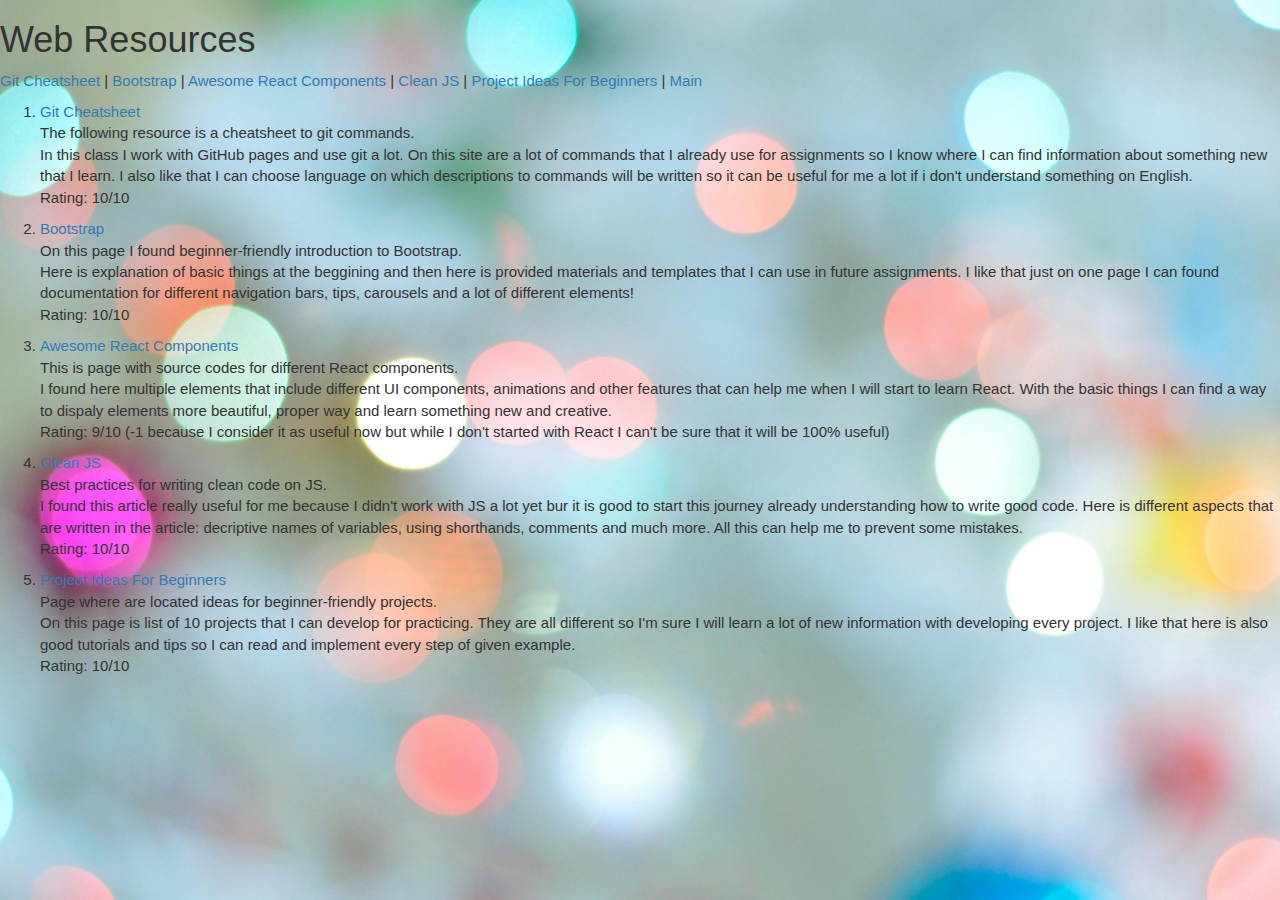
==== html/webresources.html @ cb57dd90 "Add files via upload" ====
<!DOCTYPE html lang="en">
<head>
<title>Web Resources</title>
<meta http-equiv="Content-Type" content="text/html;charset=utf-8" />
<link href="/css/style.css" rel="stylesheet" type="text/css" />
<link rel="stylesheet" type="text/css" href="https://maxcdn.bootstrapcdn.com/bootstrap/3.3.7/css/bootstrap.min.css">

  <meta name="description" content="">
  <meta name="keywords" content="">
  <meta name="author" content="">
  <meta name="viewport" content="width=device-width, initial-scale=1">
  <link rel="stylesheet" href="/css/style.css" />

</head>
<body>

<h1>Web Resources</h1>

<p class="foo">
<a href="https://docs.github.com/en/get-started/getting-started-with-git/git-cheatsheet">Git Cheatsheet</a> | 
<a href="https://bootstrapdocs.com/v3.0.3/docs/getting-started/">Bootstrap</a> | 
<a href="https://github.com/brillout/awesome-react-components?tab=readme-ov-file#loader">Awesome React Components</a> |
<a href="https://raygun.com/blog/javascript-best-practices/#classes">Clean JS</a> |
<a href="https://www.geeksforgeeks.org/javascript-project-ideas-for-beginners/?ref=ml_lbp">Project Ideas For Beginners</a> |
<a href="../index.html">Main</a>
</p>

<ol>

<li>
<p id="a" class="ourp">
<a href="https://docs.github.com/en/get-started/getting-started-with-git/git-cheatsheet">Git Cheatsheet</a><br />
The following resource is a cheatsheet to git commands.<br />
In this class I work with GitHub pages and use git a lot. On this site are a lot of commands that I already use for assignments so I know where I can find information about something new that I learn. I also like that I can choose language on which descriptions to commands will be written so it can be useful for me a lot if i don't understand something on English.<br />
Rating: 10/10
</p>
</li>

<li>
<p id="b" class="ourp">
<a href="https://bootstrapdocs.com/v3.0.3/docs/getting-started/">Bootstrap</a><br />
On this page I found beginner-friendly introduction to Bootstrap.<br />
Here is explanation of basic things at the beggining and then here is provided materials and templates that I can use in future assignments. I like that just on one page I can found documentation for different navigation bars, tips, carousels and a lot of different elements!<br />
Rating: 10/10

</p>

</li>

<li>
<p id="c" class="ourp">
<a href="https://github.com/brillout/awesome-react-components?tab=readme-ov-file#loader">Awesome React Components</a><br />
This is page with source codes for different React components.<br />
I found here multiple elements that include different UI components, animations and other features that can help me when I will start to learn React. With the basic things I can find a way to dispaly elements more beautiful, proper way and learn something new and creative.<br />
Rating: 9/10 (-1 because I consider it as useful now but while I don't started with React I can't be sure that it will be 100% useful)
</p>
</li>
<li>
  <p id="d" class="ourp">
  <a href="https://raygun.com/blog/javascript-best-practices/#classes">Clean JS</a><br />
  Best practices for writing clean code on JS.<br />
  I found this article really useful for me because I didn't work with JS a lot yet bur it is good to start this journey already understanding how to write good code. Here is different aspects that are written in the article: decriptive names of variables, using shorthands, comments and much more. All this can help me to prevent some mistakes.<br />
  Rating: 10/10
  </p>
  </li>
  <li>
    <p id="e" class="ourp">
    <a href="https://www.geeksforgeeks.org/javascript-project-ideas-for-beginners/?ref=ml_lbp">Project Ideas For Beginners</a><br />
    Page where are located ideas for beginner-friendly projects.<br />
    On this page is list of 10 projects that I can develop for practicing. They are all different so I'm sure I will learn a lot of new information with developing every project. I like that here is also good tutorials and tips so I can read and implement every step of given example.<br />
    Rating: 10/10
    </p>
    </li>

</ol>

</body>
</html>
---- css/style.css ----
body{
    font-family: sans-serif;
    font-size: 15px;
    background-image: url("../img/im2.jpg");
    background-repeat: no-repeat;
    background-size: cover;
    background-attachment: fixed;
}
.col{
    border: 1px solid white;
    background-color: rgb(215, 239, 250);
}
img{
    height: 250px;
}
h3{
    margin-top: 10px;
    margin-bottom: 10px;
    padding-left: 10px;
    border-radius: 0px 15px;
    height: 40px;
}
h3:hover{
background-color: aqua;

}
@media only screen and (max-width: 1199px){
 .col{
    background-color: aqua;
 }
}
@media only screen and (max-width: 990px){
    .col{
        background-color: rgb(154, 190, 213);
    }
}
---- css/style.css ----
body{
    font-family: sans-serif;
    font-size: 15px;
    background-image: url("../img/im2.jpg");
    background-repeat: no-repeat;
    background-size: cover;
    background-attachment: fixed;
}
.col{
    border: 1px solid white;
    background-color: rgb(215, 239, 250);
}
img{
    height: 250px;
}
h3{
    margin-top: 10px;
    margin-bottom: 10px;
    padding-left: 10px;
    border-radius: 0px 15px;
    height: 40px;
}
h3:hover{
background-color: aqua;

}
@media only screen and (max-width: 1199px){
 .col{
    background-color: aqua;
 }
}
@media only screen and (max-width: 990px){
    .col{
        background-color: rgb(154, 190, 213);
    }
}
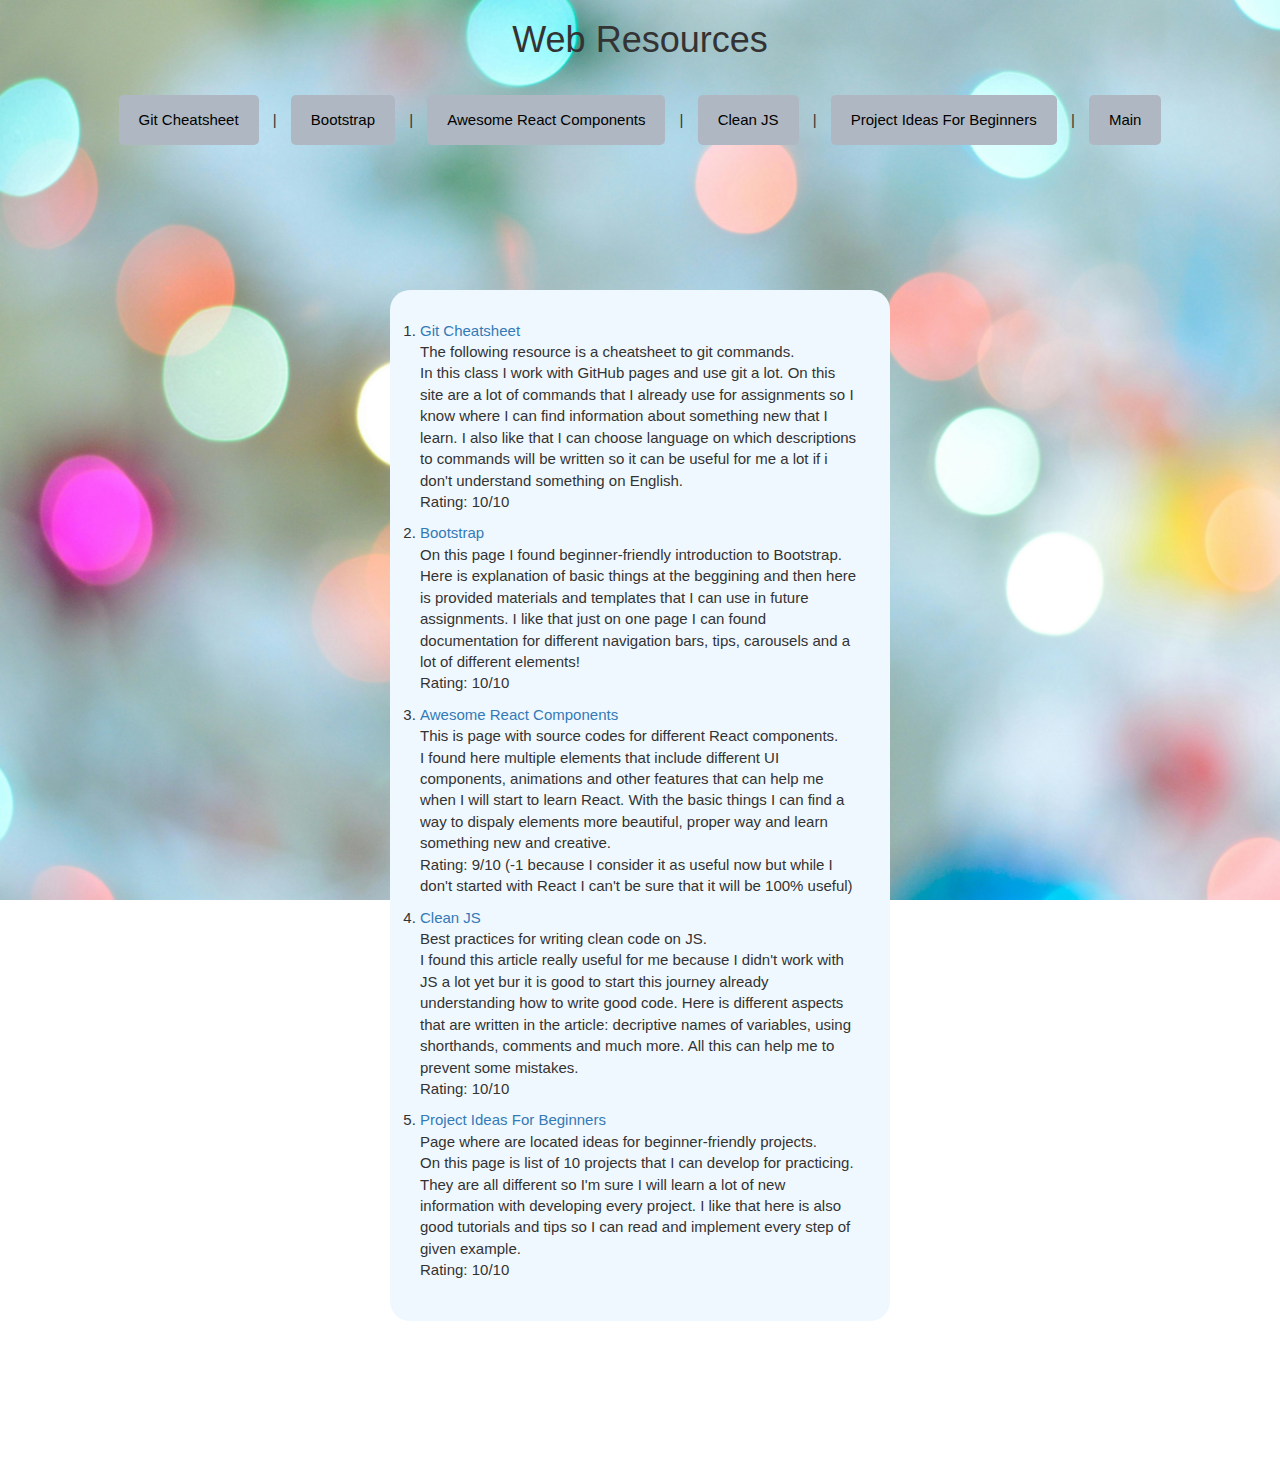
==== commit d1cca7c2: "Update webresources.html" ====
--- a/html/webresources.html
+++ b/html/webresources.html
@@ -3,7 +3,7 @@
 <head>
 <title>Web Resources</title>
 <meta http-equiv="Content-Type" content="text/html;charset=utf-8" />
-<link href="/css/style.css" rel="stylesheet" type="text/css" />
+<link href="../css/style.css" rel="stylesheet" type="text/css" />
 <link rel="stylesheet" type="text/css" href="https://maxcdn.bootstrapcdn.com/bootstrap/3.3.7/css/bootstrap.min.css">
 
   <meta name="description" content="">
--- a/css/style.css
+++ b/css/style.css
@@ -34,3 +34,51 @@
         background-color: rgb(154, 190, 213);
     }
 }
+.col-sm-1{
+   width: 100%;
+   text-align: center;
+   padding: 15px;
+    border: 1px solid white;
+    background-color: rgb(215, 239, 250);
+height: 50px;
+}
+.col-sm-1:hover{
+    background-color: #2a4983;
+    transition: 0.4s;
+}
+#aweb{
+    font-family: sans-serif;
+    color: black;
+}
+h1{
+    text-align: center;
+
+}
+.foo {
+    text-align: center;
+    margin-bottom: 20px;
+  
+    height: 80px;
+    padding:15px;
+}
+
+.foo a {
+    display: inline-block; 
+    background-color: #afb8c2;
+    height: 50px;
+    line-height: 50px;
+    padding: 0 20px; 
+    margin: 10px;
+    color: #000000;
+    text-decoration: none;
+    border-radius: 5px; 
+}
+ol{
+    margin: 140px;
+    justify-self: center;
+    background-color: aliceblue;
+    width: 500px;
+    padding: 30px;
+    border-radius: 20px;
+   
+}
--- a/css/style.css
+++ b/css/style.css
@@ -34,3 +34,51 @@
         background-color: rgb(154, 190, 213);
     }
 }
+.col-sm-1{
+   width: 100%;
+   text-align: center;
+   padding: 15px;
+    border: 1px solid white;
+    background-color: rgb(215, 239, 250);
+height: 50px;
+}
+.col-sm-1:hover{
+    background-color: #2a4983;
+    transition: 0.4s;
+}
+#aweb{
+    font-family: sans-serif;
+    color: black;
+}
+h1{
+    text-align: center;
+
+}
+.foo {
+    text-align: center;
+    margin-bottom: 20px;
+  
+    height: 80px;
+    padding:15px;
+}
+
+.foo a {
+    display: inline-block; 
+    background-color: #afb8c2;
+    height: 50px;
+    line-height: 50px;
+    padding: 0 20px; 
+    margin: 10px;
+    color: #000000;
+    text-decoration: none;
+    border-radius: 5px; 
+}
+ol{
+    margin: 140px;
+    justify-self: center;
+    background-color: aliceblue;
+    width: 500px;
+    padding: 30px;
+    border-radius: 20px;
+   
+}
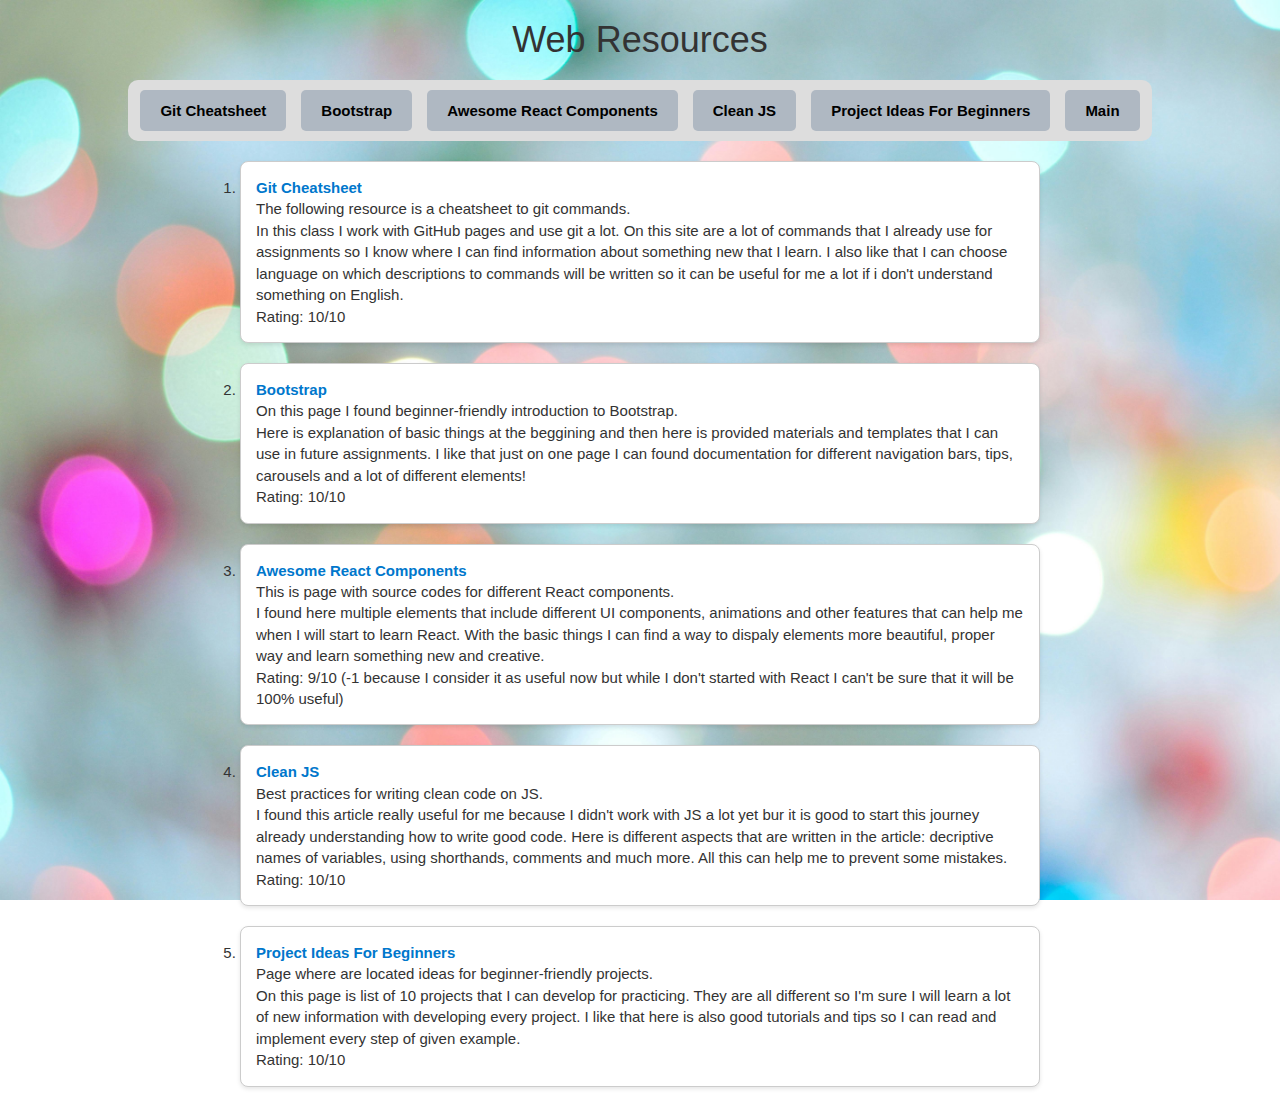
==== commit 25637ed7: "Update webresources.html" ====
--- a/html/webresources.html
+++ b/html/webresources.html
@@ -18,11 +18,11 @@
 <h1>Web Resources</h1>
 
 <p class="foo">
-<a href="https://docs.github.com/en/get-started/getting-started-with-git/git-cheatsheet">Git Cheatsheet</a> | 
-<a href="https://bootstrapdocs.com/v3.0.3/docs/getting-started/">Bootstrap</a> | 
-<a href="https://github.com/brillout/awesome-react-components?tab=readme-ov-file#loader">Awesome React Components</a> |
-<a href="https://raygun.com/blog/javascript-best-practices/#classes">Clean JS</a> |
-<a href="https://www.geeksforgeeks.org/javascript-project-ideas-for-beginners/?ref=ml_lbp">Project Ideas For Beginners</a> |
+<a href="https://docs.github.com/en/get-started/getting-started-with-git/git-cheatsheet">Git Cheatsheet</a> 
+<a href="https://bootstrapdocs.com/v3.0.3/docs/getting-started/">Bootstrap</a> 
+<a href="https://github.com/brillout/awesome-react-components?tab=readme-ov-file#loader">Awesome React Components</a>
+<a href="https://raygun.com/blog/javascript-best-practices/#classes">Clean JS</a> 
+<a href="https://www.geeksforgeeks.org/javascript-project-ideas-for-beginners/?ref=ml_lbp">Project Ideas For Beginners</a> 
 <a href="../index.html">Main</a>
 </p>
 
--- a/css/style.css
+++ b/css/style.css
@@ -55,30 +55,85 @@
 
 }
 .foo {
-    text-align: center;
-    margin-bottom: 20px;
-  
-    height: 80px;
-    padding:15px;
+    display: flex;
+    flex-wrap: wrap;
+    justify-content: center;
+    gap: 15px;
+    padding: 10px 0;
+    background-color: #ddd;
+    margin: 20px auto;
+    width: 80%;
+    border-radius: 10px;
 }
 
 .foo a {
-    display: inline-block; 
+    padding: 10px 20px;
     background-color: #afb8c2;
-    height: 50px;
-    line-height: 50px;
-    padding: 0 20px; 
-    margin: 10px;
-    color: #000000;
+    color: #000;
     text-decoration: none;
-    border-radius: 5px; 
+    border-radius: 5px;
+    font-weight: bold;
+    transition: background-color 0.3s, transform 0.3s;
 }
-ol{
-    margin: 140px;
-    justify-self: center;
-    background-color: aliceblue;
-    width: 500px;
-    padding: 30px;
-    border-radius: 20px;
-   
+
+.foo a:hover {
+    background-color: #7b8da4;
+    transform: scale(1.05);
 }
+
+ol {
+    margin: 20px auto;
+    padding: 0;
+    max-width: 800px;
+}
+
+li {
+    margin-bottom: 20px;
+    list-style-type: decimal;
+    font-size: 15px;
+}
+
+.ourp {
+    background-color: #fff;
+    border: 1px solid #ccc;
+    border-radius: 8px;
+    padding: 15px;
+    box-shadow: 0 2px 4px rgba(0, 0, 0, 0.1);
+}
+
+.ourp a {
+    font-weight: bold;
+    color: #0077cc;
+    text-decoration: none;
+    font-size: 15px;
+}
+
+.ourp a:hover {
+    text-decoration: underline;
+}
+
+.description {
+    margin-top: 10px;
+    display: block;
+    color: #555;
+    font-size: 0.9rem;
+}
+
+@media (max-width: 768px) {
+    .foo {
+        flex-direction: column;
+        gap: 10px;
+    }
+
+    h1 {
+        font-size: 2rem;
+    }
+
+    li {
+        font-size: 0.9rem;
+    }
+
+    .ourp a {
+        font-size: 1rem;
+    }
+}
--- a/css/style.css
+++ b/css/style.css
@@ -55,30 +55,85 @@
 
 }
 .foo {
-    text-align: center;
-    margin-bottom: 20px;
-  
-    height: 80px;
-    padding:15px;
+    display: flex;
+    flex-wrap: wrap;
+    justify-content: center;
+    gap: 15px;
+    padding: 10px 0;
+    background-color: #ddd;
+    margin: 20px auto;
+    width: 80%;
+    border-radius: 10px;
 }
 
 .foo a {
-    display: inline-block; 
+    padding: 10px 20px;
     background-color: #afb8c2;
-    height: 50px;
-    line-height: 50px;
-    padding: 0 20px; 
-    margin: 10px;
-    color: #000000;
+    color: #000;
     text-decoration: none;
-    border-radius: 5px; 
+    border-radius: 5px;
+    font-weight: bold;
+    transition: background-color 0.3s, transform 0.3s;
 }
-ol{
-    margin: 140px;
-    justify-self: center;
-    background-color: aliceblue;
-    width: 500px;
-    padding: 30px;
-    border-radius: 20px;
-   
+
+.foo a:hover {
+    background-color: #7b8da4;
+    transform: scale(1.05);
 }
+
+ol {
+    margin: 20px auto;
+    padding: 0;
+    max-width: 800px;
+}
+
+li {
+    margin-bottom: 20px;
+    list-style-type: decimal;
+    font-size: 15px;
+}
+
+.ourp {
+    background-color: #fff;
+    border: 1px solid #ccc;
+    border-radius: 8px;
+    padding: 15px;
+    box-shadow: 0 2px 4px rgba(0, 0, 0, 0.1);
+}
+
+.ourp a {
+    font-weight: bold;
+    color: #0077cc;
+    text-decoration: none;
+    font-size: 15px;
+}
+
+.ourp a:hover {
+    text-decoration: underline;
+}
+
+.description {
+    margin-top: 10px;
+    display: block;
+    color: #555;
+    font-size: 0.9rem;
+}
+
+@media (max-width: 768px) {
+    .foo {
+        flex-direction: column;
+        gap: 10px;
+    }
+
+    h1 {
+        font-size: 2rem;
+    }
+
+    li {
+        font-size: 0.9rem;
+    }
+
+    .ourp a {
+        font-size: 1rem;
+    }
+}
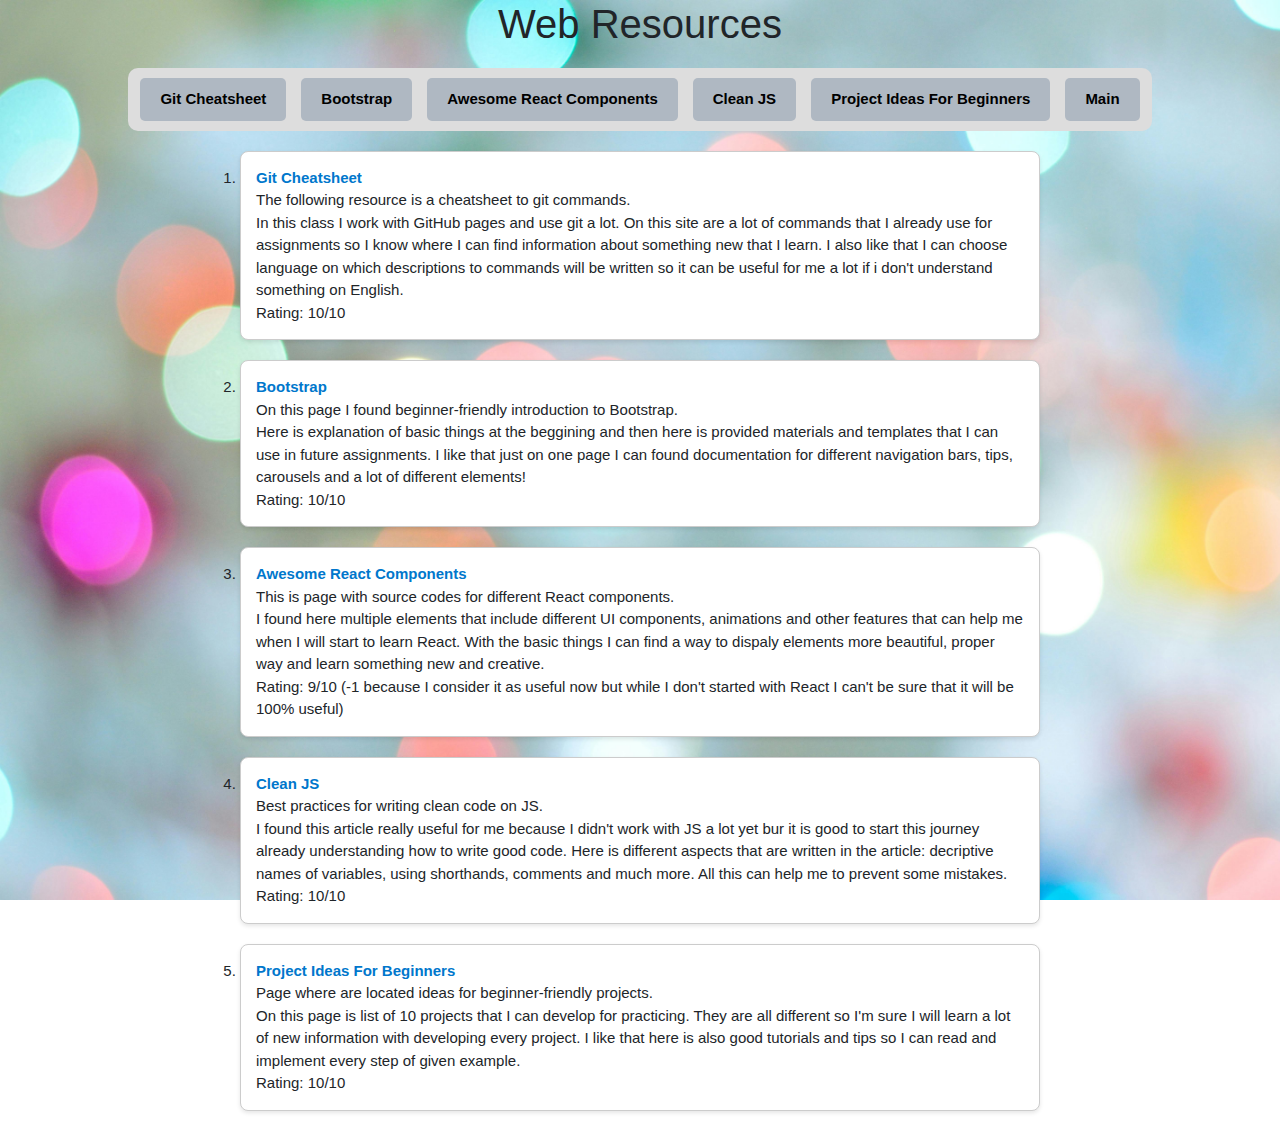
==== commit 9c91e445: "Update webresources.html" ====
--- a/html/webresources.html
+++ b/html/webresources.html
@@ -4,13 +4,16 @@
 <title>Web Resources</title>
 <meta http-equiv="Content-Type" content="text/html;charset=utf-8" />
 <link href="../css/style.css" rel="stylesheet" type="text/css" />
-<link rel="stylesheet" type="text/css" href="https://maxcdn.bootstrapcdn.com/bootstrap/3.3.7/css/bootstrap.min.css">
+<link rel="stylesheet" href="https://maxcdn.bootstrapcdn.com/bootstrap/4.0.0/css/bootstrap.min.css" integrity="sha384-Gn5384xqQ1aoWXA+058RXPxPg6fy4IWvTNh0E263XmFcJlSAwiGgFAW/dAiS6JXm" crossorigin="anonymous">
+    <script src="https://code.jquery.com/jquery-3.2.1.slim.min.js" integrity="sha384-KJ3o2DKtIkvYIK3UENzmM7KCkRr/rE9/Qpg6aAZGJwFDMVNA/GpGFF93hXpG5KkN" crossorigin="anonymous"></script>
+    <script src="https://cdnjs.cloudflare.com/ajax/libs/popper.js/1.12.9/umd/popper.min.js" integrity="sha384-ApNbgh9B+Y1QKtv3Rn7W3mgPxhU9K/ScQsAP7hUibX39j7fakFPskvXusvfa0b4Q" crossorigin="anonymous"></script>
+    <script src="https://maxcdn.bootstrapcdn.com/bootstrap/4.0.0/js/bootstrap.min.js" integrity="sha384-JZR6Spejh4U02d8jOt6vLEHfe/JQGiRRSQQxSfFWpi1MquVdAyjUar5+76PVCmYl" crossorigin="anonymous"></script>
 
   <meta name="description" content="">
   <meta name="keywords" content="">
   <meta name="author" content="">
   <meta name="viewport" content="width=device-width, initial-scale=1">
-  <link rel="stylesheet" href="/css/style.css" />
+  <link rel="stylesheet" href="../css/style.css" />
 
 </head>
 <body>
--- a/css/style.css
+++ b/css/style.css
@@ -1,139 +1,143 @@
-body{
-    font-family: sans-serif;
-    font-size: 15px;
-    background-image: url("../img/im2.jpg");
-    background-repeat: no-repeat;
-    background-size: cover;
-    background-attachment: fixed;
-}
-.col{
-    border: 1px solid white;
-    background-color: rgb(215, 239, 250);
-}
-img{
-    height: 250px;
-}
-h3{
-    margin-top: 10px;
-    margin-bottom: 10px;
-    padding-left: 10px;
-    border-radius: 0px 15px;
-    height: 40px;
-}
-h3:hover{
-background-color: aqua;
-
-}
-@media only screen and (max-width: 1199px){
- .col{
-    background-color: aqua;
- }
-}
-@media only screen and (max-width: 990px){
-    .col{
-        background-color: rgb(154, 190, 213);
-    }
-}
-.col-sm-1{
-   width: 100%;
-   text-align: center;
-   padding: 15px;
-    border: 1px solid white;
-    background-color: rgb(215, 239, 250);
-height: 50px;
-}
-.col-sm-1:hover{
-    background-color: #2a4983;
-    transition: 0.4s;
-}
-#aweb{
-    font-family: sans-serif;
-    color: black;
-}
-h1{
-    text-align: center;
-
-}
-.foo {
-    display: flex;
-    flex-wrap: wrap;
-    justify-content: center;
-    gap: 15px;
-    padding: 10px 0;
-    background-color: #ddd;
-    margin: 20px auto;
-    width: 80%;
-    border-radius: 10px;
-}
-
-.foo a {
-    padding: 10px 20px;
-    background-color: #afb8c2;
-    color: #000;
-    text-decoration: none;
-    border-radius: 5px;
-    font-weight: bold;
-    transition: background-color 0.3s, transform 0.3s;
-}
-
-.foo a:hover {
-    background-color: #7b8da4;
-    transform: scale(1.05);
-}
-
-ol {
-    margin: 20px auto;
-    padding: 0;
-    max-width: 800px;
-}
-
-li {
-    margin-bottom: 20px;
-    list-style-type: decimal;
-    font-size: 15px;
-}
-
-.ourp {
-    background-color: #fff;
-    border: 1px solid #ccc;
-    border-radius: 8px;
-    padding: 15px;
-    box-shadow: 0 2px 4px rgba(0, 0, 0, 0.1);
-}
-
-.ourp a {
-    font-weight: bold;
-    color: #0077cc;
-    text-decoration: none;
-    font-size: 15px;
-}
-
-.ourp a:hover {
-    text-decoration: underline;
-}
-
-.description {
-    margin-top: 10px;
-    display: block;
-    color: #555;
-    font-size: 0.9rem;
-}
-
-@media (max-width: 768px) {
-    .foo {
-        flex-direction: column;
-        gap: 10px;
-    }
-
-    h1 {
-        font-size: 2rem;
-    }
-
-    li {
-        font-size: 0.9rem;
-    }
-
-    .ourp a {
-        font-size: 1rem;
-    }
-}
+body{
+    font-family: sans-serif;
+    font-size: 15px;
+    background-image: url("../img/im2.jpg");
+    background-repeat: no-repeat;
+    background-size: cover;
+    background-attachment: fixed;
+    overflow-x: hidden;
+}
+.col{
+    border: 1px solid white;
+    background-color: rgb(215, 239, 250);
+}
+img{
+    height: 250px;
+}
+h3{
+    margin-top: 10px;
+    margin-bottom: 10px;
+    padding-left: 10px;
+    border-radius: 0px 15px;
+    height: 40px;
+}
+h3:hover{
+background-color: aqua;
+
+}
+@media only screen and (max-width: 1199px){
+ .col{
+    background-color: aqua;
+ }
+}
+@media only screen and (max-width: 990px){
+    .col{
+        background-color: rgb(154, 190, 213);
+    }
+}
+.col-sm-1{
+   width: 100%;
+   text-align: center;
+   padding: 15px;
+    border: 1px solid white;
+    background-color: rgb(215, 239, 250);
+height: 50px;
+}
+.col-sm-1:hover{
+    background-color: #2a4983;
+    transition: 0.4s;
+}
+#aweb{
+    font-family: sans-serif;
+    color: black;
+}
+h1{
+    text-align: center;
+
+}
+.foo {
+    display: flex;
+    flex-wrap: wrap;
+    justify-content: center;
+    gap: 15px;
+    padding: 10px 0;
+    background-color: #ddd;
+    margin: 20px auto;
+    width: 80%;
+    border-radius: 10px;
+}
+
+.foo a {
+    padding: 10px 20px;
+    background-color: #afb8c2;
+    color: #000;
+    text-decoration: none;
+    border-radius: 5px;
+    font-weight: bold;
+    transition: background-color 0.3s, transform 0.3s;
+}
+
+.foo a:hover {
+    background-color: #7b8da4;
+    transform: scale(1.05);
+}
+
+/* Styling for the ordered list */
+ol {
+    margin: 20px auto;
+    padding: 0;
+    max-width: 800px;
+}
+
+li {
+    margin-bottom: 20px;
+    list-style-type: decimal;
+    font-size: 15px;
+}
+
+
+.ourp {
+    background-color: #fff;
+    border: 1px solid #ccc;
+    border-radius: 8px;
+    padding: 15px;
+    box-shadow: 0 2px 4px rgba(0, 0, 0, 0.1);
+}
+
+.ourp a {
+    font-weight: bold;
+    color: #0077cc;
+    text-decoration: none;
+    font-size: 15px;
+}
+
+.ourp a:hover {
+    text-decoration: underline;
+}
+
+.description {
+    margin-top: 10px;
+    display: block;
+    color: #555;
+    font-size: 0.9rem;
+}
+
+
+@media (max-width: 768px) {
+    .foo {
+        flex-direction: column;
+        gap: 10px;
+    }
+
+    h1 {
+        font-size: 2rem;
+    }
+
+    li {
+        font-size: 0.9rem;
+    }
+
+    .ourp a {
+        font-size: 1rem;
+    }
+}
--- a/css/style.css
+++ b/css/style.css
@@ -1,139 +1,143 @@
-body{
-    font-family: sans-serif;
-    font-size: 15px;
-    background-image: url("../img/im2.jpg");
-    background-repeat: no-repeat;
-    background-size: cover;
-    background-attachment: fixed;
-}
-.col{
-    border: 1px solid white;
-    background-color: rgb(215, 239, 250);
-}
-img{
-    height: 250px;
-}
-h3{
-    margin-top: 10px;
-    margin-bottom: 10px;
-    padding-left: 10px;
-    border-radius: 0px 15px;
-    height: 40px;
-}
-h3:hover{
-background-color: aqua;
-
-}
-@media only screen and (max-width: 1199px){
- .col{
-    background-color: aqua;
- }
-}
-@media only screen and (max-width: 990px){
-    .col{
-        background-color: rgb(154, 190, 213);
-    }
-}
-.col-sm-1{
-   width: 100%;
-   text-align: center;
-   padding: 15px;
-    border: 1px solid white;
-    background-color: rgb(215, 239, 250);
-height: 50px;
-}
-.col-sm-1:hover{
-    background-color: #2a4983;
-    transition: 0.4s;
-}
-#aweb{
-    font-family: sans-serif;
-    color: black;
-}
-h1{
-    text-align: center;
-
-}
-.foo {
-    display: flex;
-    flex-wrap: wrap;
-    justify-content: center;
-    gap: 15px;
-    padding: 10px 0;
-    background-color: #ddd;
-    margin: 20px auto;
-    width: 80%;
-    border-radius: 10px;
-}
-
-.foo a {
-    padding: 10px 20px;
-    background-color: #afb8c2;
-    color: #000;
-    text-decoration: none;
-    border-radius: 5px;
-    font-weight: bold;
-    transition: background-color 0.3s, transform 0.3s;
-}
-
-.foo a:hover {
-    background-color: #7b8da4;
-    transform: scale(1.05);
-}
-
-ol {
-    margin: 20px auto;
-    padding: 0;
-    max-width: 800px;
-}
-
-li {
-    margin-bottom: 20px;
-    list-style-type: decimal;
-    font-size: 15px;
-}
-
-.ourp {
-    background-color: #fff;
-    border: 1px solid #ccc;
-    border-radius: 8px;
-    padding: 15px;
-    box-shadow: 0 2px 4px rgba(0, 0, 0, 0.1);
-}
-
-.ourp a {
-    font-weight: bold;
-    color: #0077cc;
-    text-decoration: none;
-    font-size: 15px;
-}
-
-.ourp a:hover {
-    text-decoration: underline;
-}
-
-.description {
-    margin-top: 10px;
-    display: block;
-    color: #555;
-    font-size: 0.9rem;
-}
-
-@media (max-width: 768px) {
-    .foo {
-        flex-direction: column;
-        gap: 10px;
-    }
-
-    h1 {
-        font-size: 2rem;
-    }
-
-    li {
-        font-size: 0.9rem;
-    }
-
-    .ourp a {
-        font-size: 1rem;
-    }
-}
+body{
+    font-family: sans-serif;
+    font-size: 15px;
+    background-image: url("../img/im2.jpg");
+    background-repeat: no-repeat;
+    background-size: cover;
+    background-attachment: fixed;
+    overflow-x: hidden;
+}
+.col{
+    border: 1px solid white;
+    background-color: rgb(215, 239, 250);
+}
+img{
+    height: 250px;
+}
+h3{
+    margin-top: 10px;
+    margin-bottom: 10px;
+    padding-left: 10px;
+    border-radius: 0px 15px;
+    height: 40px;
+}
+h3:hover{
+background-color: aqua;
+
+}
+@media only screen and (max-width: 1199px){
+ .col{
+    background-color: aqua;
+ }
+}
+@media only screen and (max-width: 990px){
+    .col{
+        background-color: rgb(154, 190, 213);
+    }
+}
+.col-sm-1{
+   width: 100%;
+   text-align: center;
+   padding: 15px;
+    border: 1px solid white;
+    background-color: rgb(215, 239, 250);
+height: 50px;
+}
+.col-sm-1:hover{
+    background-color: #2a4983;
+    transition: 0.4s;
+}
+#aweb{
+    font-family: sans-serif;
+    color: black;
+}
+h1{
+    text-align: center;
+
+}
+.foo {
+    display: flex;
+    flex-wrap: wrap;
+    justify-content: center;
+    gap: 15px;
+    padding: 10px 0;
+    background-color: #ddd;
+    margin: 20px auto;
+    width: 80%;
+    border-radius: 10px;
+}
+
+.foo a {
+    padding: 10px 20px;
+    background-color: #afb8c2;
+    color: #000;
+    text-decoration: none;
+    border-radius: 5px;
+    font-weight: bold;
+    transition: background-color 0.3s, transform 0.3s;
+}
+
+.foo a:hover {
+    background-color: #7b8da4;
+    transform: scale(1.05);
+}
+
+/* Styling for the ordered list */
+ol {
+    margin: 20px auto;
+    padding: 0;
+    max-width: 800px;
+}
+
+li {
+    margin-bottom: 20px;
+    list-style-type: decimal;
+    font-size: 15px;
+}
+
+
+.ourp {
+    background-color: #fff;
+    border: 1px solid #ccc;
+    border-radius: 8px;
+    padding: 15px;
+    box-shadow: 0 2px 4px rgba(0, 0, 0, 0.1);
+}
+
+.ourp a {
+    font-weight: bold;
+    color: #0077cc;
+    text-decoration: none;
+    font-size: 15px;
+}
+
+.ourp a:hover {
+    text-decoration: underline;
+}
+
+.description {
+    margin-top: 10px;
+    display: block;
+    color: #555;
+    font-size: 0.9rem;
+}
+
+
+@media (max-width: 768px) {
+    .foo {
+        flex-direction: column;
+        gap: 10px;
+    }
+
+    h1 {
+        font-size: 2rem;
+    }
+
+    li {
+        font-size: 0.9rem;
+    }
+
+    .ourp a {
+        font-size: 1rem;
+    }
+}
